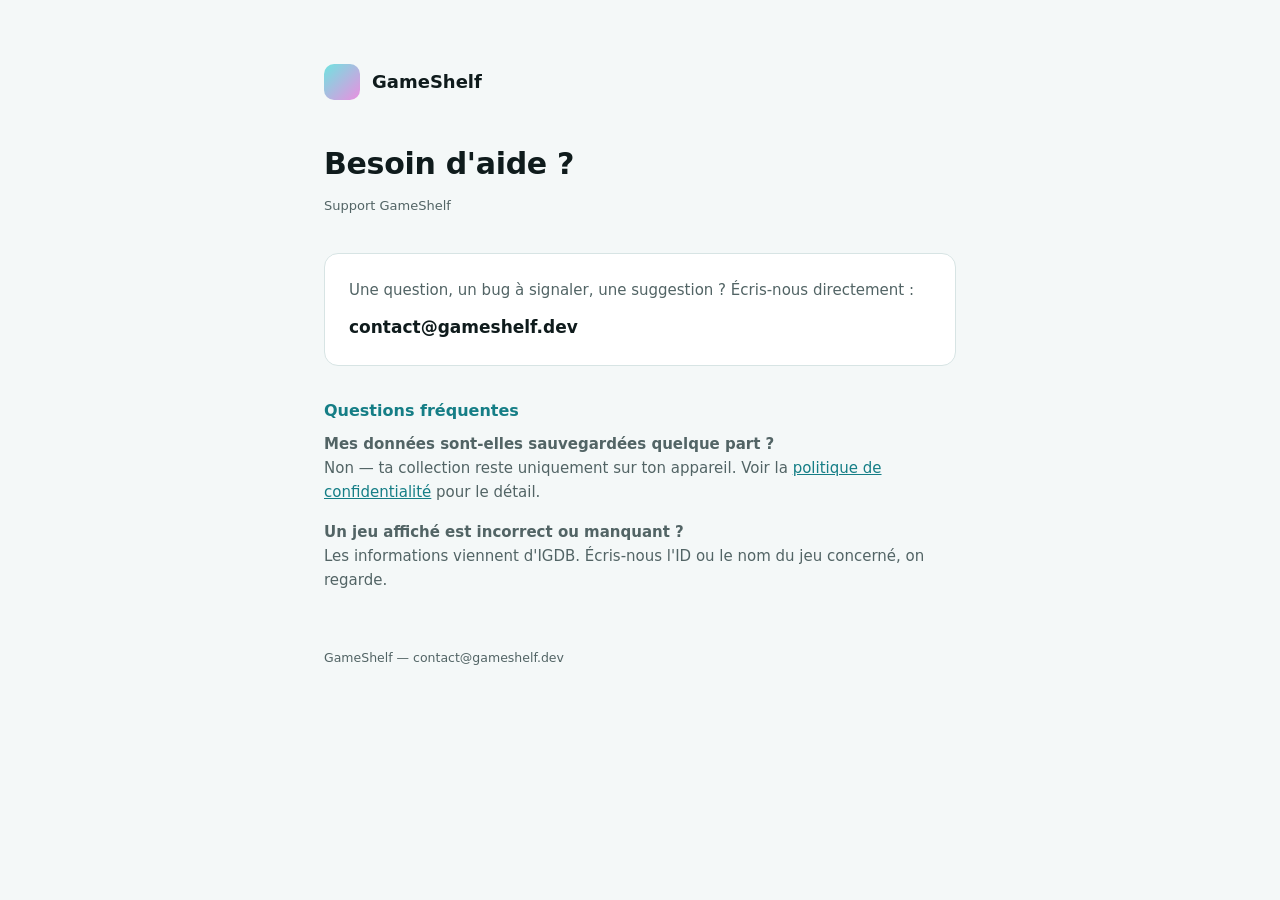
==== index.html @ 91755a86 "Add privacy policy and support pages" ====
<!doctype html>
<html lang="fr">
<head>
<meta charset="utf-8">
<meta name="viewport" content="width=device-width, initial-scale=1">
<title>Support — GameShelf</title>
<link rel="stylesheet" href="style.css">
</head>
<body>
<div class="page">
  <header class="app">
    <div class="mark"></div>
    <div class="name">GameShelf</div>
  </header>

  <h1>Besoin d'aide ?</h1>
  <p class="updated">Support GameShelf</p>

  <div class="card">
    <p>Une question, un bug à signaler, une suggestion ? Écris-nous directement :</p>
    <a class="contact" href="mailto:contact@gameshelf.dev">contact@gameshelf.dev</a>
  </div>

  <h2>Questions fréquentes</h2>
  <p><strong>Mes données sont-elles sauvegardées quelque part ?</strong><br>
  Non — ta collection reste uniquement sur ton appareil. Voir la <a href="/privacy">politique de confidentialité</a> pour le détail.</p>

  <p style="margin-top:16px"><strong>Un jeu affiché est incorrect ou manquant ?</strong><br>
  Les informations viennent d'IGDB. Écris-nous l'ID ou le nom du jeu concerné, on regarde.</p>

  <footer>GameShelf — contact@gameshelf.dev</footer>
</div>
</body>
</html>
---- style.css ----
:root {
  --bg: #f4f8f8;
  --surface: #ffffff;
  --border: #d7e4e4;
  --text: #0f1b1c;
  --text-secondary: #526465;
  --accent: #157e86;
}

@media (prefers-color-scheme: dark) {
  :root {
    --bg: #0b1213;
    --surface: #121d1e;
    --border: #203030;
    --text: #eef5f5;
    --text-secondary: #a3b5b6;
    --accent: #6fe4e0;
  }
}

* { box-sizing: border-box; }

body {
  margin: 0;
  background: var(--bg);
  color: var(--text);
  font-family: -apple-system, "SF Pro Text", "Segoe UI", system-ui, sans-serif;
  line-height: 1.6;
}

.page {
  max-width: 680px;
  margin: 0 auto;
  padding: 64px 24px 100px;
}

header.app {
  display: flex;
  align-items: center;
  gap: 12px;
  margin-bottom: 40px;
}

header.app .mark {
  width: 36px;
  height: 36px;
  border-radius: 10px;
  background: linear-gradient(135deg, #6fe4e0, #ea8fe0);
  flex-shrink: 0;
}

header.app .name {
  font-weight: 700;
  font-size: 18px;
}

h1 {
  font-size: 30px;
  font-weight: 800;
  margin: 0 0 8px;
  letter-spacing: -0.01em;
}

.updated {
  color: var(--text-secondary);
  font-size: 13px;
  margin: 0 0 36px;
}

h2 {
  font-size: 16px;
  font-weight: 700;
  color: var(--accent);
  margin: 32px 0 8px;
}

p {
  color: var(--text-secondary);
  font-size: 15px;
  margin: 0 0 4px;
}

a { color: var(--accent); }

.card {
  background: var(--surface);
  border: 1px solid var(--border);
  border-radius: 14px;
  padding: 24px;
  margin-top: 8px;
}

.contact {
  display: inline-flex;
  align-items: center;
  gap: 8px;
  font-size: 17px;
  font-weight: 600;
  color: var(--text);
  text-decoration: none;
  margin-top: 8px;
}

footer {
  margin-top: 56px;
  font-size: 12.5px;
  color: var(--text-secondary);
}
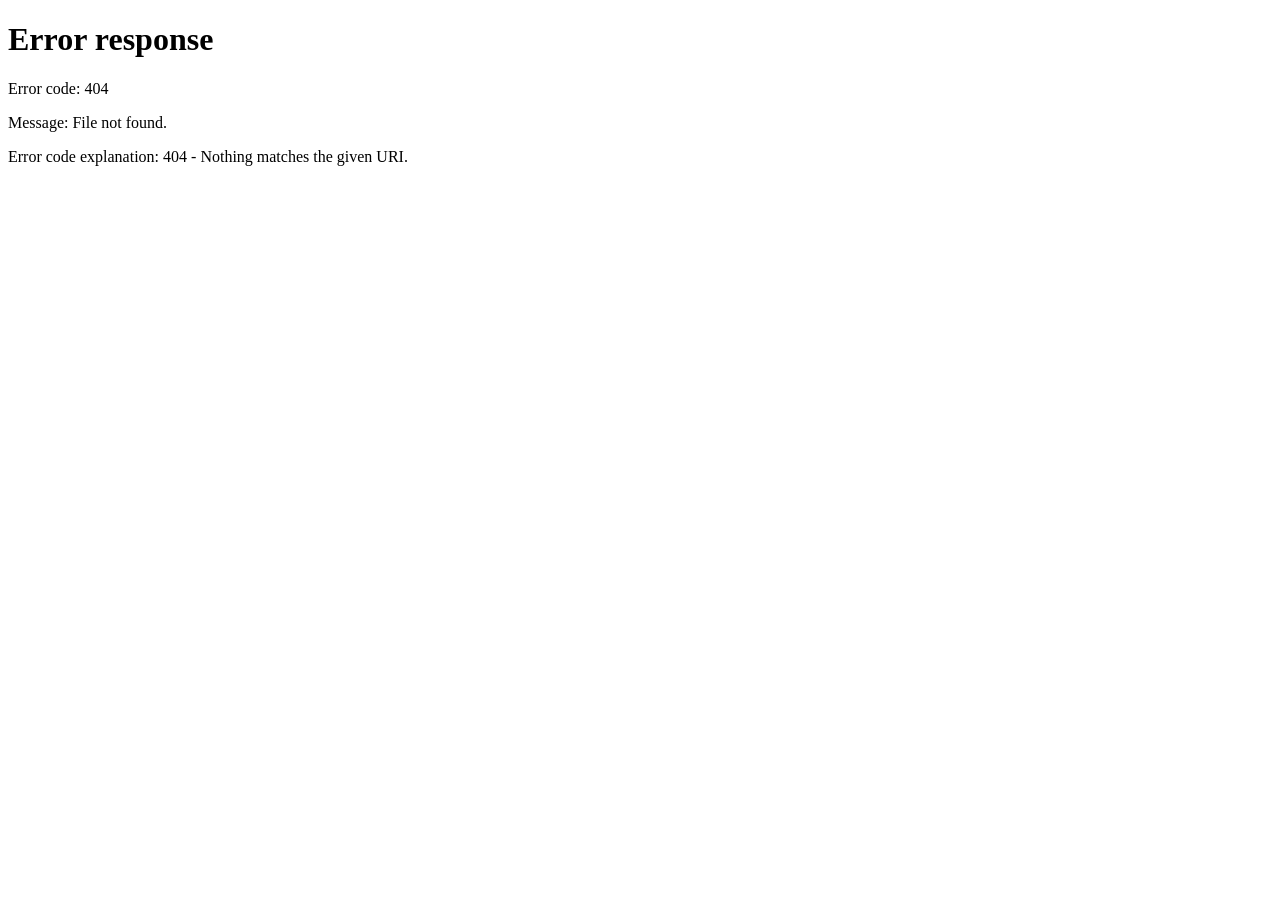
==== commit 81de3384: "Add English versions with auto language detection" ====
--- a/index.html
+++ b/index.html
@@ -6,29 +6,32 @@
 <title>Support — GameShelf</title>
 <link rel="stylesheet" href="style.css">
 </head>
-<body>
-<div class="page">
-  <header class="app">
-    <div class="mark"></div>
-    <div class="name">GameShelf</div>
-  </header>
+<body data-lang="fr" data-alt-url="/support-en">
+  <div class="page">
+    <header class="app">
+      <div class="mark"></div>
+      <div class="name">GameShelf</div>
+    </header>
 
-  <h1>Besoin d'aide ?</h1>
-  <p class="updated">Support GameShelf</p>
+    <a class="lang-switch" href="/support-en" onclick="setGameShelfLang('en')">English version →</a>
 
-  <div class="card">
-    <p>Une question, un bug à signaler, une suggestion ? Écris-nous directement :</p>
-    <a class="contact" href="mailto:contact@gameshelf.dev">contact@gameshelf.dev</a>
+    <h1>Besoin d'aide ?</h1>
+    <p class="updated">Support GameShelf</p>
+
+    <div class="card">
+      <p>Une question, un bug à signaler, une suggestion ? Écris-nous directement :</p>
+      <a class="contact" href="mailto:contact@gameshelf.dev">contact@gameshelf.dev</a>
+    </div>
+
+    <h2>Questions fréquentes</h2>
+    <p><strong>Mes données sont-elles sauvegardées quelque part ?</strong><br>
+    Non — ta collection reste uniquement sur ton appareil. Voir la <a href="/privacy">politique de confidentialité</a> pour le détail.</p>
+
+    <p style="margin-top:16px"><strong>Un jeu affiché est incorrect ou manquant ?</strong><br>
+    Les informations viennent d'IGDB. Écris-nous l'ID ou le nom du jeu concerné, on regarde.</p>
+
+    <footer>GameShelf — contact@gameshelf.dev</footer>
   </div>
-
-  <h2>Questions fréquentes</h2>
-  <p><strong>Mes données sont-elles sauvegardées quelque part ?</strong><br>
-  Non — ta collection reste uniquement sur ton appareil. Voir la <a href="/privacy">politique de confidentialité</a> pour le détail.</p>
-
-  <p style="margin-top:16px"><strong>Un jeu affiché est incorrect ou manquant ?</strong><br>
-  Les informations viennent d'IGDB. Écris-nous l'ID ou le nom du jeu concerné, on regarde.</p>
-
-  <footer>GameShelf — contact@gameshelf.dev</footer>
-</div>
+  <script src="/lang.js"></script>
 </body>
 </html>
--- a/style.css
+++ b/style.css
@@ -106,3 +106,14 @@
   font-size: 12.5px;
   color: var(--text-secondary);
 }
+
+.lang-switch {
+  display: inline-block;
+  margin-bottom: 24px;
+  font-size: 13px;
+  color: var(--accent);
+  text-decoration: none;
+  border: 1px solid var(--border);
+  border-radius: 100px;
+  padding: 5px 12px;
+}
